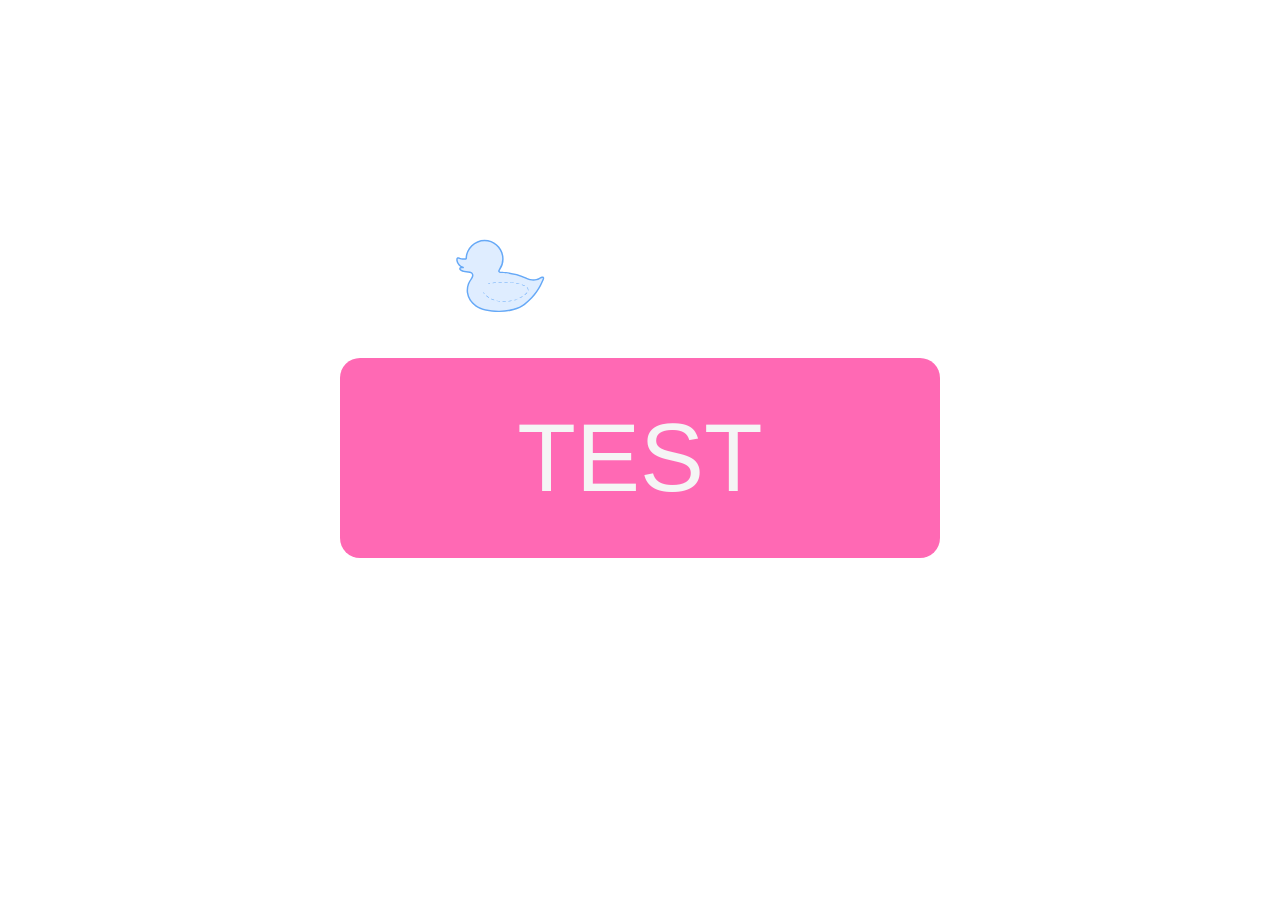
==== Assignment 3/index.html @ 7d25e8d4 "assignment 3 assignment 3" ====
<!DOCTYPE html>
<html lang="en">
<head>
    <meta charset="UTF-8">
    <meta name="viewport" content="width=device-width, initial-scale=1.0">
    <title>Document</title>
    <style>

        .button_container {
            display: flex;
            justify-content: center;
            align-items: center;
            height:100vh;
        }

        #example_button {
            background-color: hotpink;
            transition: transform 6s ease, background-color 1s ease, scale 1s ease;
            border-radius: 20px;
            border:none;
            color: whitesmoke;
            width: 600px;
            height:200px;
            font-size: 6rem;
        }

        #example_button:hover {
            background-color: lightblue;
            transform: rotate(720deg) scale(0.5);
        }

        @keyframes duckAnimation {
            0% {
                transform: translate(0, 0);
            }
            25% {
                transform: translate(100vh, 0);
            }
            50% {
                transform: translate(100vh, 40vh);
            }
            75% {
                transform: translate(0, 40vh );
            }
            100% {
                transform: translate(0, 0);
            }
        }

        #duck_container{
            position:absolute;
            top:25vh;
            left:50vh;
            animation: duckAnimation 4s infinite alternate;
        }

        #duck{
            width:100px;
            height:100px;
            transition: transform 1s ease;
        }

        #duck:hover {
            transform: scale(5);
        }

    </style>

</head>
<body>
    <div class="button_container">
        <button id="example_button">TEST</button>
    </div>
    <div id="duck_container">
        <img id="duck" src="images/duck.svg" alt="duck">
    </div>
</body>
</html>
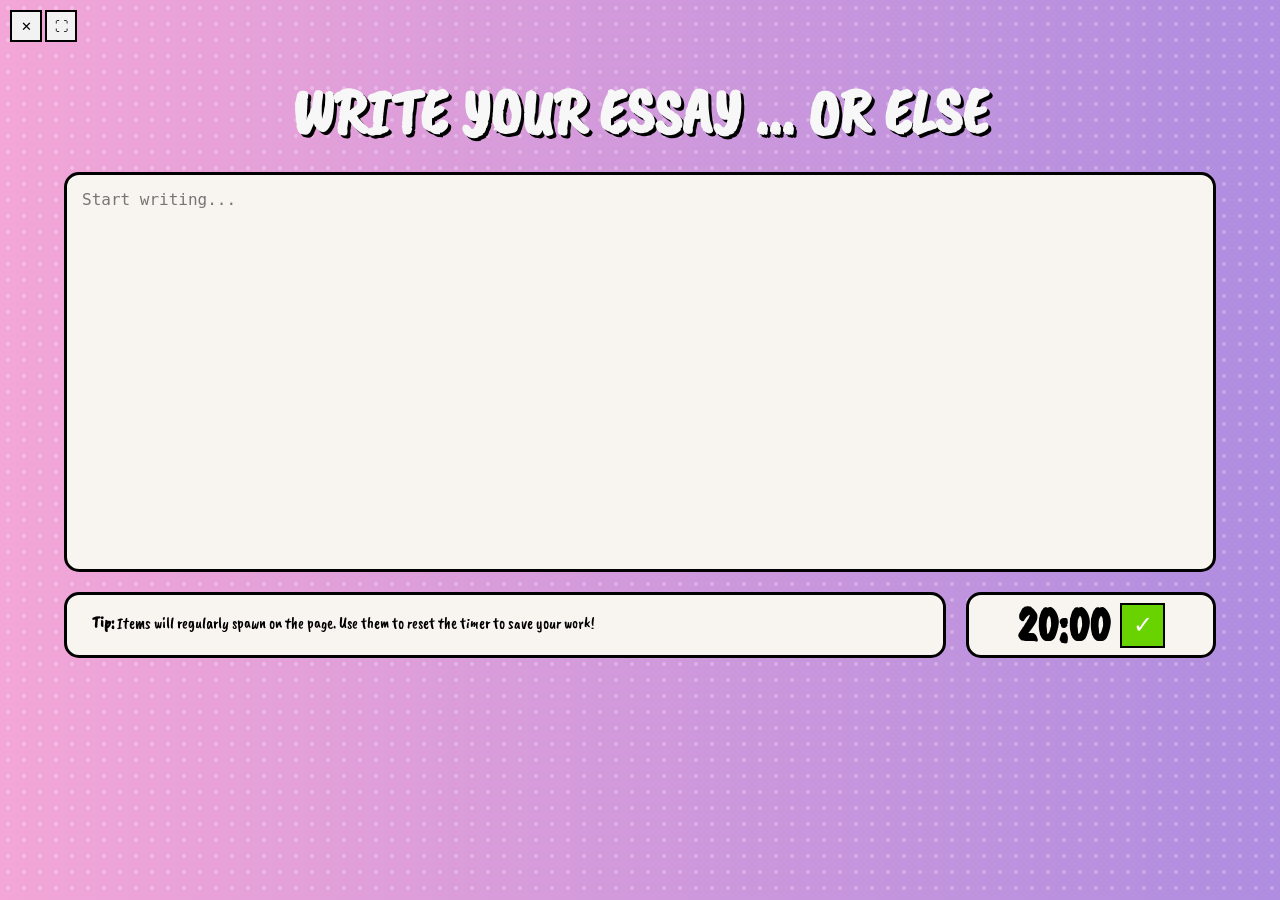
==== commit ee2b5f3e: "Assignment 3 html+ css test Assignment 3 html+ css test" ====
--- a/Assignment 3/index.html
+++ b/Assignment 3/index.html
@@ -4,75 +4,51 @@
     <meta charset="UTF-8">
     <meta name="viewport" content="width=device-width, initial-scale=1.0">
     <title>Document</title>
-    <style>
-
-        .button_container {
-            display: flex;
-            justify-content: center;
-            align-items: center;
-            height:100vh;
-        }
-
-        #example_button {
-            background-color: hotpink;
-            transition: transform 6s ease, background-color 1s ease, scale 1s ease;
-            border-radius: 20px;
-            border:none;
-            color: whitesmoke;
-            width: 600px;
-            height:200px;
-            font-size: 6rem;
-        }
-
-        #example_button:hover {
-            background-color: lightblue;
-            transform: rotate(720deg) scale(0.5);
-        }
-
-        @keyframes duckAnimation {
-            0% {
-                transform: translate(0, 0);
-            }
-            25% {
-                transform: translate(100vh, 0);
-            }
-            50% {
-                transform: translate(100vh, 40vh);
-            }
-            75% {
-                transform: translate(0, 40vh );
-            }
-            100% {
-                transform: translate(0, 0);
-            }
-        }
-
-        #duck_container{
-            position:absolute;
-            top:25vh;
-            left:50vh;
-            animation: duckAnimation 4s infinite alternate;
-        }
-
-        #duck{
-            width:100px;
-            height:100px;
-            transition: transform 1s ease;
-        }
-
-        #duck:hover {
-            transform: scale(5);
-        }
-
-    </style>
-
+    <link rel="preconnect" href="https://fonts.googleapis.com">
+    <link rel="preconnect" href="https://fonts.gstatic.com" crossorigin>
+    <link href="https://fonts.googleapis.com/css2?family=Caveat+Brush&family=Geo:ital@0;1&family=Schoolbell&family=Shadows+Into+Light&family=Shadows+Into+Light+Two&family=Silkscreen:wght@400;700&family=Walter+Turncoat&display=swap" rel="stylesheet">
+    
 </head>
 <body>
-    <div class="button_container">
-        <button id="example_button">TEST</button>
+    <!DOCTYPE html>
+<html lang="en">
+<head>
+    <meta charset="UTF-8">
+    <meta name="viewport" content="width=device-width, initial-scale=1.0">
+    <title>Write Your Essay... Or Else</title>
+    <link rel="stylesheet" href="style.css">
+</head>
+<body>
+
+    <div class="window-controls">
+        <button>✕</button>
+        <button>⛶</button>
     </div>
-    <div id="duck_container">
-        <img id="duck" src="images/duck.svg" alt="duck">
+
+    <div class="container">
+        <h1>WRITE YOUR ESSAY ... OR ELSE</h1>
+
+        <div class="editor-wrapper">
+            <textarea placeholder="Start writing..."></textarea>
+        </div>
+
+        <div class="bottom-bar">
+
+            <div class="tip-box">
+                <strong>Tip:</strong>
+                Items will regularly spawn on the page. Use them to reset the timer to save your work!
+        </div>
+
+        <div class="timer-box">
+                <span id="timer">20:00</span>
+                <div class="timer-check">✓</div>
+        </div>
+
     </div>
+
+</div>
+
+</body>
+</html>
 </body>
 </html>
--- a/Assignment 3/style.css
+++ b/Assignment 3/style.css
@@ -0,0 +1,109 @@
+* {
+    margin: 0;
+    padding: 0;
+    box-sizing: border-box;
+}
+
+body {
+    font-family: "Caveat Brush", cursive;
+    min-height: 100vh;
+
+
+    background:
+        radial-gradient(circle, rgba(255,255,255,0.25) 2px, transparent 2px),
+        linear-gradient(90deg, #f3a6d7, #af8de0);
+
+    background-size: 16px 16px, cover;
+    overflow: hidden;
+}
+
+.container {
+    width: 90%;
+    max-width: 1400px;
+    margin: 20px auto;
+}
+
+.window-controls {
+    padding: 10px;
+}
+
+.window-controls button {
+    width: 32px;
+    height: 32px;
+    background: #f2f2f2;
+    border: 2px solid black;
+    cursor: pointer;
+}
+
+h1 {
+    text-align: center;
+    font-size: 4rem;
+    color: #f7f7f7;
+    text-shadow:
+        3px 3px 0 #000;
+    margin-bottom: 20px;
+}
+
+.editor-wrapper {
+    background: #f8f5f0;
+    border: 3px solid black;
+    border-radius: 15px;
+    padding: 15px;
+    height: 400px;
+}
+
+textarea {
+    width: 100%;
+    height: 100%;
+    border: none;
+    resize: none;
+    background: transparent;
+    font-size: 1rem;
+    outline: none;
+}
+
+.bottom-bar {
+    display: flex;
+    justify-content: space-between;
+    margin-top: 20px;
+    gap: 20px;
+}
+
+.tip-box {
+    flex: 1;
+    background: #f8f5f0;
+    border: 3px solid black;
+    border-radius: 15px;
+    padding: 18px 25px;
+}
+
+.timer-box {
+    width: 250px;
+    background: #f8f5f0;
+    border: 3px solid black;
+    border-radius: 15px;
+
+    display: flex;
+    justify-content: center;
+    align-items: center;
+    gap: 10px;
+}
+
+#timer {
+    font-size: 3rem;
+    font-weight: bold;
+}
+
+.timer-check {
+    width: 45px;
+    height: 45px;
+    background: #68d300;
+    color: white;
+
+    display: flex;
+    align-items: center;
+    justify-content: center;
+
+    font-size: 1.5rem;
+    border: 2px solid black;
+}
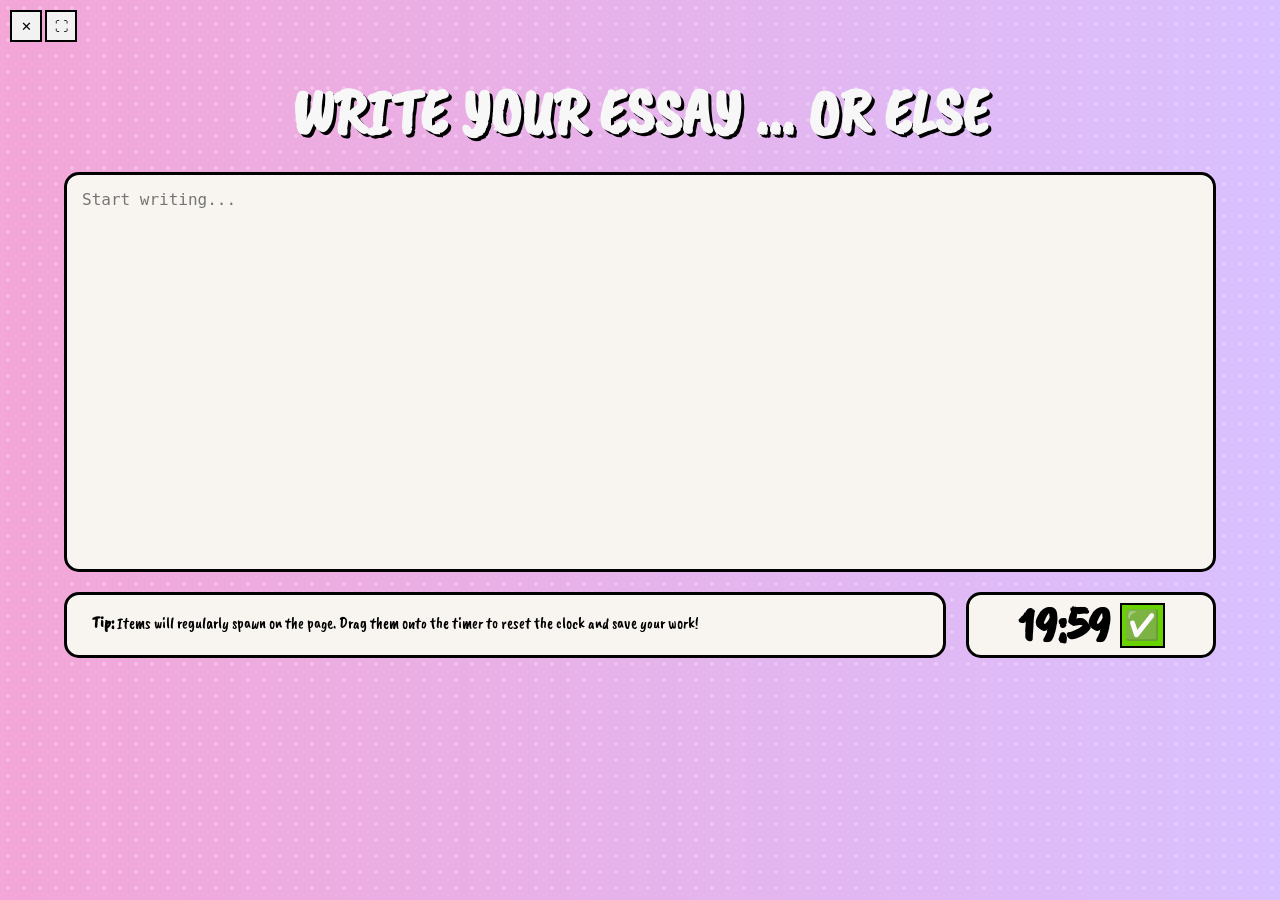
==== commit 60751c57: "index and css updates index and css updates" ====
--- a/Assignment 3/index.html
+++ b/Assignment 3/index.html
@@ -36,18 +36,23 @@
 
             <div class="tip-box">
                 <strong>Tip:</strong>
-                Items will regularly spawn on the page. Use them to reset the timer to save your work!
+                Items will regularly spawn on the page. Drag them onto the timer to reset the clock and save your work!
         </div>
 
         <div class="timer-box">
                 <span id="timer">20:00</span>
-                <div class="timer-check">✓</div>
+                <div id = "timer-icon" class="timer-check">✓</div>
         </div>
 
     </div>
 
 </div>
 
+<div id = "spawn-area"></div>
+
+
+<script src="script.js"></script>
+<!--Tried linking javascript file at the bottom this time to make sure html loads first before running timer script etc-->
 </body>
 </html>
 </body>
--- a/Assignment 3/style.css
+++ b/Assignment 3/style.css
@@ -33,6 +33,58 @@
     background: #f2f2f2;
     border: 2px solid black;
     cursor: pointer;
+}
+
+.timer-check {
+    width: 45px; 
+    height: 45px; 
+    display: flex; 
+    justify-content:center;
+    align-items:center;
+    color: white;
+    font-size: 1.8rem; 
+    font-weight: bold; 
+    border: 2px solid black;
+    transition: all 0.5s ease;
+    background: green;
+}
+
+.safe{
+    background: #68d300;
+}
+
+.warning{
+    background: yellow;
+}
+
+.danger{
+    background: red;
+}
+
+body{
+    transition: background 15s ease;
+}
+
+.safe-mode {
+    background:
+    radial-gradient(circle, rgba(255,255,255,0.25) 2px, transparent 1px),
+    linear-gradient(90deg, #f3a6d7, #d9c0ff);
+    background-size: 16px 16px, cover;
+}
+
+.warning-mode{
+    background:
+    radial-gradient(circle, rgba(255,255,255,0.25) 2px, transparent 1px),
+     linear-gradient(90deg, #ffb6c1, #ff9f80);
+    background-size: 16px 16px, cover;
+}
+
+.danger-mode{
+    background:
+    radial-gradient(circle, rgba(255,255,255,0.25) 2px, transparent 1px),
+    linear-gradient(90deg, #8b0000, #ff0000);
+
+    background-size: 16px 16px, cover;
 }
 
 h1 {
@@ -89,21 +141,30 @@
     gap: 10px;
 }
 
+.spawn{
+    position: absolute;
+    touch-action: none;
+    padding: 10px 14px; 
+    background: white;
+    border: 2px solid black;
+    border-radius: 10px; 
+    cursor: grab; 
+    user-select: none;
+    pointer-events: auto;
+    font-size: 1.2rem; 
+    transition: transforms 0.2s ease;
+}
+
 #timer {
     font-size: 3rem;
     font-weight: bold;
 }
 
-.timer-check {
-    width: 45px;
-    height: 45px;
-    background: #68d300;
-    color: white;
-
-    display: flex;
-    align-items: center;
-    justify-content: center;
-
-    font-size: 1.5rem;
-    border: 2px solid black;
+#spawn-area {
+    position: fixed; 
+    top: 0;
+    left: 0;
+    width: 100%;
+    height: 100%;
+    pointer-events: none;
 }
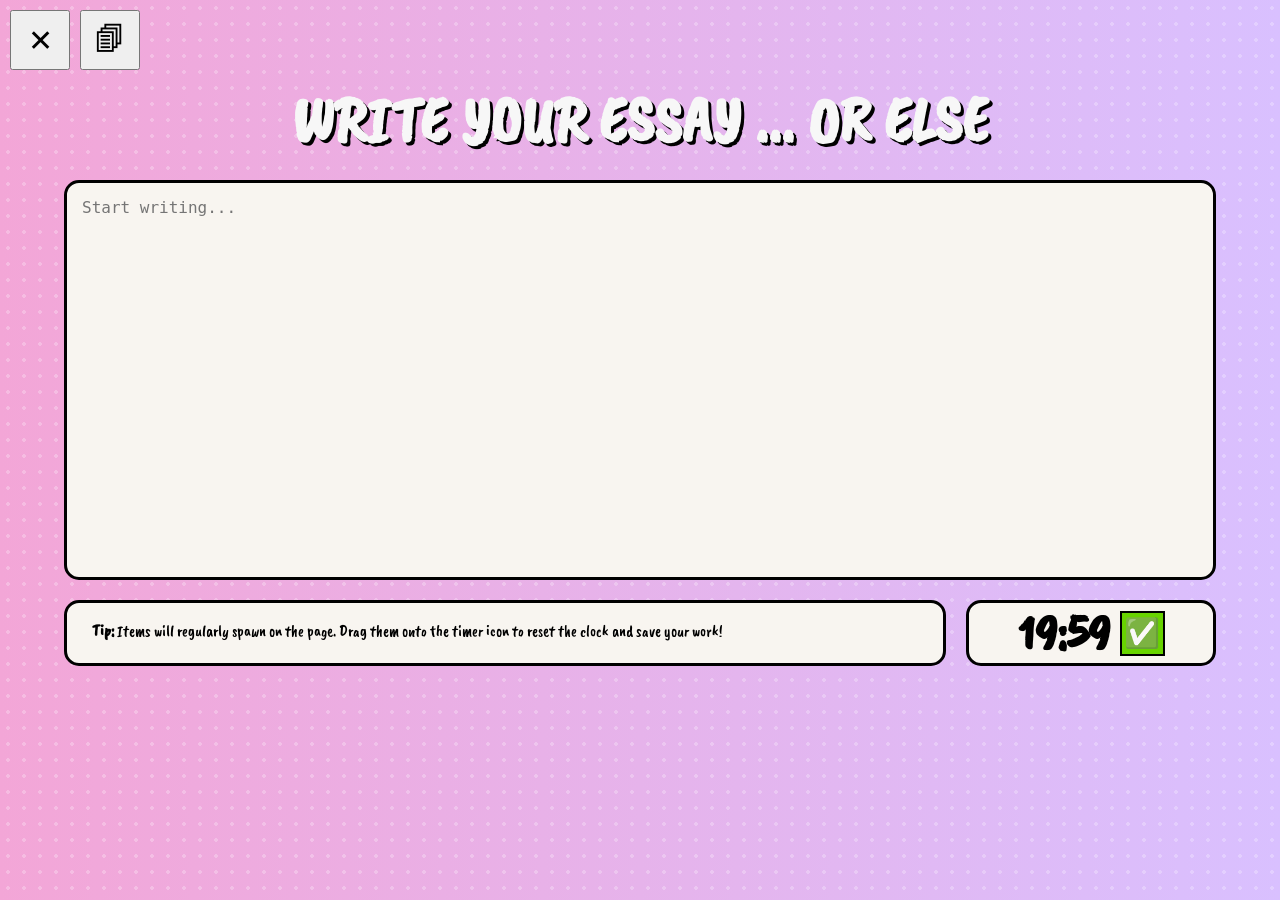
==== commit a122942b: "save button, simple animations etc save button, simple animations etc and sound" ====
--- a/Assignment 3/index.html
+++ b/Assignment 3/index.html
@@ -21,8 +21,10 @@
 <body>
 
     <div class="window-controls">
-        <button>✕</button>
-        <button>⛶</button>
+        <button id="clear">✕</button>
+        <button id = "save">
+            🗐
+        </button>
     </div>
 
     <div class="container">
@@ -36,7 +38,7 @@
 
             <div class="tip-box">
                 <strong>Tip:</strong>
-                Items will regularly spawn on the page. Drag them onto the timer to reset the clock and save your work!
+                Items will regularly spawn on the page. Drag them onto the timer icon to reset the clock and save your work!
         </div>
 
         <div class="timer-box">
@@ -56,4 +58,7 @@
 </body>
 </html>
 </body>
-</html>+</html>
+<!-- Resources used
+Chime sound:
+ https://freesound.org/people/FoolBoyMedia/sounds/352669/ (Attribution 4.0)-->
--- a/Assignment 3/style.css
+++ b/Assignment 3/style.css
@@ -7,6 +7,8 @@
 body {
     font-family: "Caveat Brush", cursive;
     min-height: 100vh;
+
+    user-select: none;
 
 
     background:
@@ -20,21 +22,22 @@
 .container {
     width: 90%;
     max-width: 1400px;
-    margin: 20px auto;
+    margin: auto;
 }
 
 .window-controls {
     padding: 10px;
+    display: flex;
+    flex-direction: row;
+    gap: 10px;
 }
 
 .window-controls button {
-    width: 32px;
-    height: 32px;
-    background: #f2f2f2;
-    border: 2px solid black;
-    cursor: pointer;
+    font-size: 30px;
+    width: 60px;
+    height: 60px;
+    padding:0;
 }
-
 .timer-check {
     width: 45px; 
     height: 45px; 
@@ -139,19 +142,21 @@
     justify-content: center;
     align-items: center;
     gap: 10px;
+
+    transition: background-color 0.3s ease;
+}
+
+.timer-box.flash-green{
+    background-color: rgb(137, 248, 137);
 }
 
 .spawn{
     position: absolute;
     touch-action: none;
-    padding: 10px 14px; 
-    background: white;
-    border: 2px solid black;
-    border-radius: 10px; 
     cursor: grab; 
     user-select: none;
     pointer-events: auto;
-    font-size: 1.2rem; 
+    font-size: 60px;
     transition: transforms 0.2s ease;
 }
 
